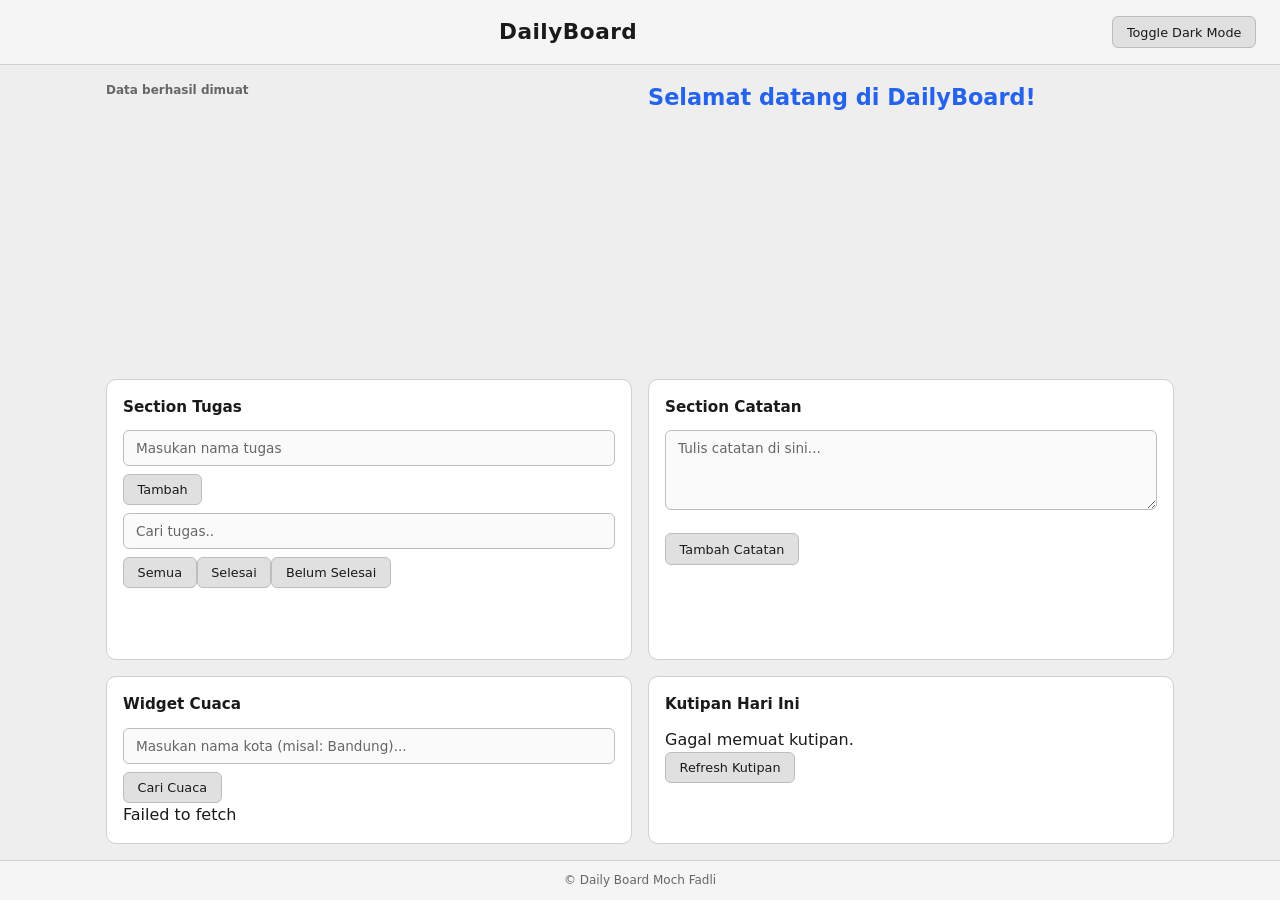
==== minify/index.html @ 747f8cb8 "Deploy" ====
<!doctype html>
<html lang="id">
  <head>
    <meta charset="UTF-8" />
    <meta name="viewport" content="width=device-width, initial-scale=1.0" />
    <title>DailyBoard</title>

    <link rel="stylesheet" href="style.css" />
  </head>
  <body>
    <header id="main-header">
      <h1>DailyBoard</h1>
    </header>

    <main id="app"></main>

    <footer>
      <p>&copy; Daily Board Moch Fadli</p>
    </footer>

    <script type="module" src="script.js"></script>
  </body>
</html>
---- minify/style.css ----
/*  WARNA — MODE TERANG*/
:root {
  --bg: #eeeeee;
  --text: #1a1a1a;
  --text-muted: #666666;
  --header: #f5f5f5;
  --card: #ffffff;
  --card-hover: #f7f7f7;
  --input: #fafafa;
  --item: #f5f5f5;
  --item-hover: #ebebeb;
  --button: #e0e0e0;
  --button-hover: #d2d2d2;
  --border: #d0d0d0;
  --border-light: #bdbdbd;
}


/* MODE GELAP*/
body.dark-mode {
  --bg: #0b0b0b;
  --text: #f1f1f1;
  --text-muted: #888888;
  --header: #101010;
  --card: #171717;
  --card-hover: #1e1e1e;
  --input: #111111;
  --item: #141414;
  --item-hover: #202020;
  --button: #2a2a2a;
  --button-hover: #363636;
  --border: #2d2d2d;
  --border-light: #404040;

  /* Aksen biru tetap */
  --blue: #3b82f6;
  --blue-dark: #2563eb;
  --scrollbar: #444444;
}


/*RESET*/
* {
  margin: 0;
  padding: 0;
  box-sizing: border-box;
}


/* BODY*/
body {
  font-family: system-ui, -apple-system, BlinkMacSystemFont,
    "Segoe UI", sans-serif;
  background: var(--bg);
  color: var(--text);
  line-height: 1.5;
  height: 100vh;
  overflow: hidden;
  display: flex;
  flex-direction: column;

  /* Animasi pergantian mode */
  transition:
    background 0.3s ease,
    color 0.3s ease;
}


/* HEADER*/
header {
  display: flex;
  align-items: center;
  height: 65px;
  padding: 0 1.5rem;
  background: var(--header);
  border-bottom: 1px solid var(--border);
  flex-shrink: 0;
  transition:
    background 0.3s ease,
    border-color 0.3s ease;
}


/* Judul DailyBoard */
header h1 {
  flex: 1;
  text-align: center;
  font-size: 1.35rem;
  font-weight: 700;
  color: var(--text);
  letter-spacing: 0.5px;
}
/* JUDUL DINAMIS APP */
#app h2 {
  font-size: 1.4rem;
  font-weight: 700;
  margin-bottom: 0.7rem;
  color: var(--text);
  text-align: left;
}


/* MAIN*/
main {
  width: 100%;
  max-width: 1100px;
  margin: 0 auto;
  padding: 1rem;
  flex: 1;
  display: grid;
  grid-template-columns: 1fr 1fr;
  grid-template-rows: 1fr 1fr;
  gap: 1rem;
  min-height: 0;
}


/* SECTION / CARD*/
section {
  background: var(--card);
  border: 1px solid var(--border);
  border-radius: 10px;
  padding: 1rem;
  margin: 0;
  min-height: 0;
  overflow: auto;
  transition:
    background 0.3s ease,
    border-color 0.3s ease;
}


/* Hover card */
section:hover {
  background: var(--card-hover);
  border-color: var(--border-light);
}

/* Judul section */
section h3 {
  font-size: 0.95rem;
  font-weight: 600;
  margin-bottom: 0.75rem;
  color: var(--text);
}


/* INPUT & TEXTAREA */
input[type="text"],
textarea {
  width: 100%;
  padding: 0.55rem 0.75rem;
  border: 1px solid var(--border-light);
  border-radius: 6px;
  background: var(--input);
  color: var(--text);
  font-size: 0.85rem;
  font-family: inherit;
  margin-bottom: 0.5rem;
  transition:
    background 0.3s ease,
    color 0.3s ease,
    border-color 0.2s ease;
}

/* Placeholder */
input::placeholder,
textarea::placeholder {
  color: var(--text-muted);
}

/* Input aktif */
input:focus,
textarea:focus {
  outline: none;
  border-color: var(--blue);
}


/* Textarea */
textarea {
  min-height: 80px;

  resize: vertical;
}


/* SEMUA TOMBOL*/
button {
  background: var(--button);
  color: var(--text);
  border: 1px solid var(--border-light);
  padding: 0.45rem 0.85rem;
  border-radius: 6px;
  font-size: 0.8rem;
  font-family: inherit;
  cursor: pointer;
  transition:
    background 0.2s ease,
    color 0.2s ease,
    border-color 0.2s ease,
    transform 0.1s ease;
}


/* Hover */
button:hover {
  background: var(--button-hover);

  border-color: var(--border-light);
}


/* Saat ditekan */
button:active {
  transform: scale(0.97);
}


/* 
   TOMBOL UTAMA / PRIMARY */
button[type="submit"],
#btn-tambah,
#btn-simpan {
  background: var(--blue);

  color: #ffffff;

  border-color: var(--blue);
}
/* Hover tombol biru */
button[type="submit"]:hover,
#btn-tambah:hover,
#btn-simpan:hover {
  background: var(--blue-dark);

  border-color: var(--blue-dark);
}

   /* LIST TUGAS */
#daftar-tugas {
  list-style: none;

  margin-top: 0.5rem;
}


.tugas-item {
  display: flex;

  align-items: center;

  justify-content: space-between;

  padding: 0.5rem 0.75rem;

  background: var(--item);

  border: 1px solid var(--border);

  border-radius: 6px;

  margin-bottom: 0.4rem;

  font-size: 0.85rem;

  transition:
    background 0.2s ease,
    border-color 0.2s ease;
}


.tugas-item:hover {
  background: var(--item-hover);

  border-color: var(--border-light);
}


.tugas-item span {
  flex: 1;

  cursor: pointer;

  user-select: none;
}


/* ═══════════════════════════════════
   LIST CATATAN
   ═══════════════════════════════════ */
.catatan-item {
  display: flex;

  align-items: center;

  justify-content: space-between;

  padding: 0.5rem 0.75rem;

  background: var(--item);

  border: 1px solid var(--border);

  border-radius: 6px;

  margin-bottom: 0.4rem;

  font-size: 0.85rem;

  transition:
    background 0.2s ease,
    border-color 0.2s ease;
}


.catatan-item:hover {
  background: var(--item-hover);

  border-color: var(--border-light);
}


.catatan-item p {
  flex: 1;

  cursor: pointer;
}


#catatan button {
  margin-top: 0.5rem;
}


/* ═══════════════════════════════════
   STATUS
   ═══════════════════════════════════ */
#status {
  font-size: 0.75rem;

  color: var(--text-muted);

  margin-bottom: 0.5rem;
}


/* ═══════════════════════════════════
   FOOTER
   ═══════════════════════════════════ */
footer {
  text-align: center;

  height: 40px;

  padding: 0.6rem;

  font-size: 0.75rem;

  color: var(--text-muted);

  background: var(--header);

  border-top: 1px solid var(--border);

  flex-shrink: 0;

  transition:
    background 0.3s ease,
    border-color 0.3s ease;
}


/* ═══════════════════════════════════
   SCROLLBAR
   ═══════════════════════════════════ */
::-webkit-scrollbar {
  width: 6px;
}


::-webkit-scrollbar-track {
  background: var(--bg);
}


::-webkit-scrollbar-thumb {
  background: var(--scrollbar);

  border-radius: 10px;
}


::-webkit-scrollbar-thumb:hover {
  background: var(--border-light);
}


/* ═══════════════════════════════════
   RESPONSIVE — TABLET / HP
   ═══════════════════════════════════ */
@media (max-width: 800px) {

  body {
    overflow: auto;

    height: auto;

    min-height: 100vh;
  }


  main {
    grid-template-columns: 1fr;

    grid-template-rows: auto;

    gap: 0.75rem;
  }


  section {
    min-height: 200px;
  }


  header {
    height: 60px;
  }


  header h1 {
    font-size: 1.15rem;
  }
}
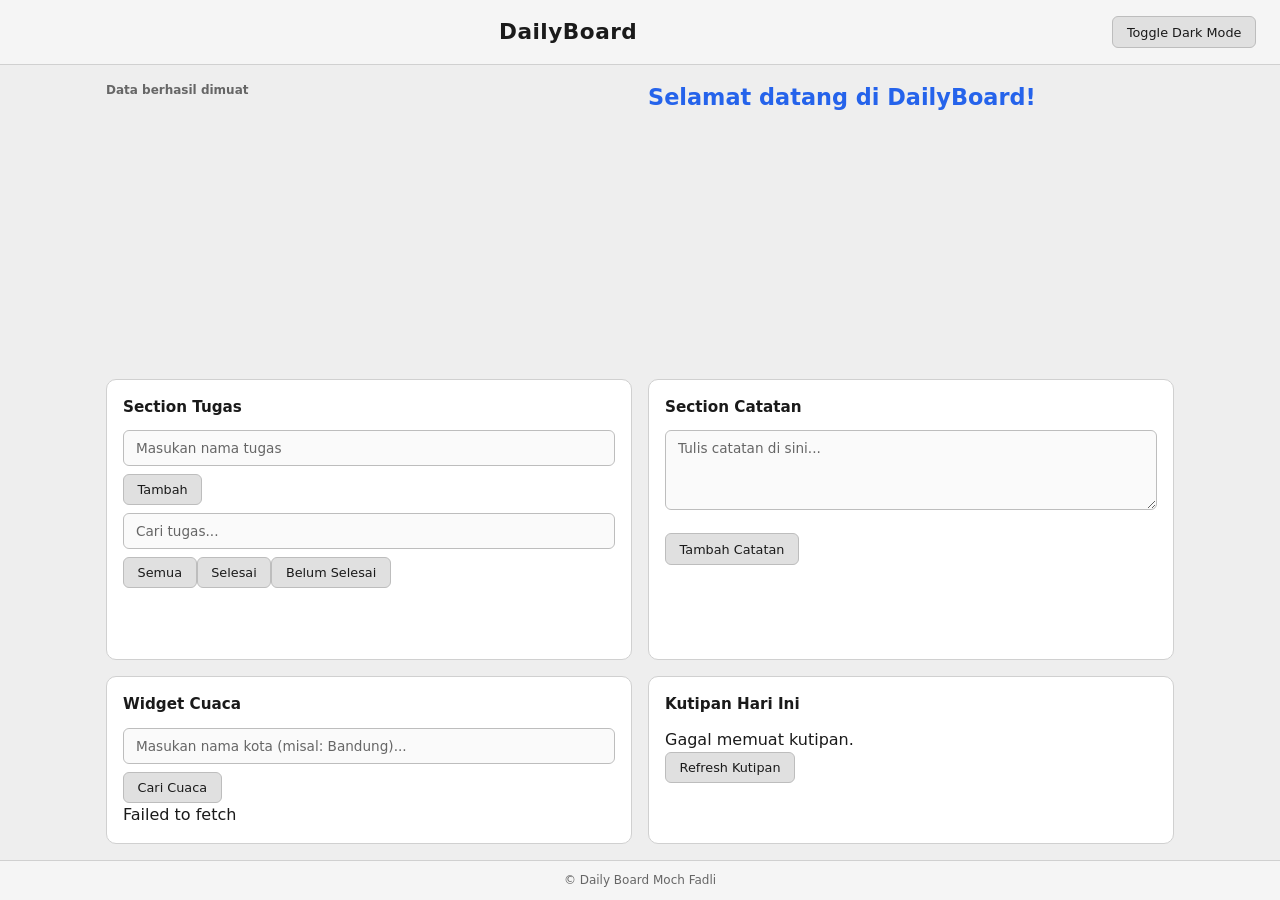
==== commit 33f1871d: "perbaikan error" ====
--- a/minify/index.html
+++ b/minify/index.html
@@ -19,6 +19,6 @@
       <p>&copy; Daily Board Moch Fadli</p>
     </footer>
 
-    <script type="module" src="script.js"></script>
+    <script type="module" src="./script.js"></script>
   </body>
 </html>
